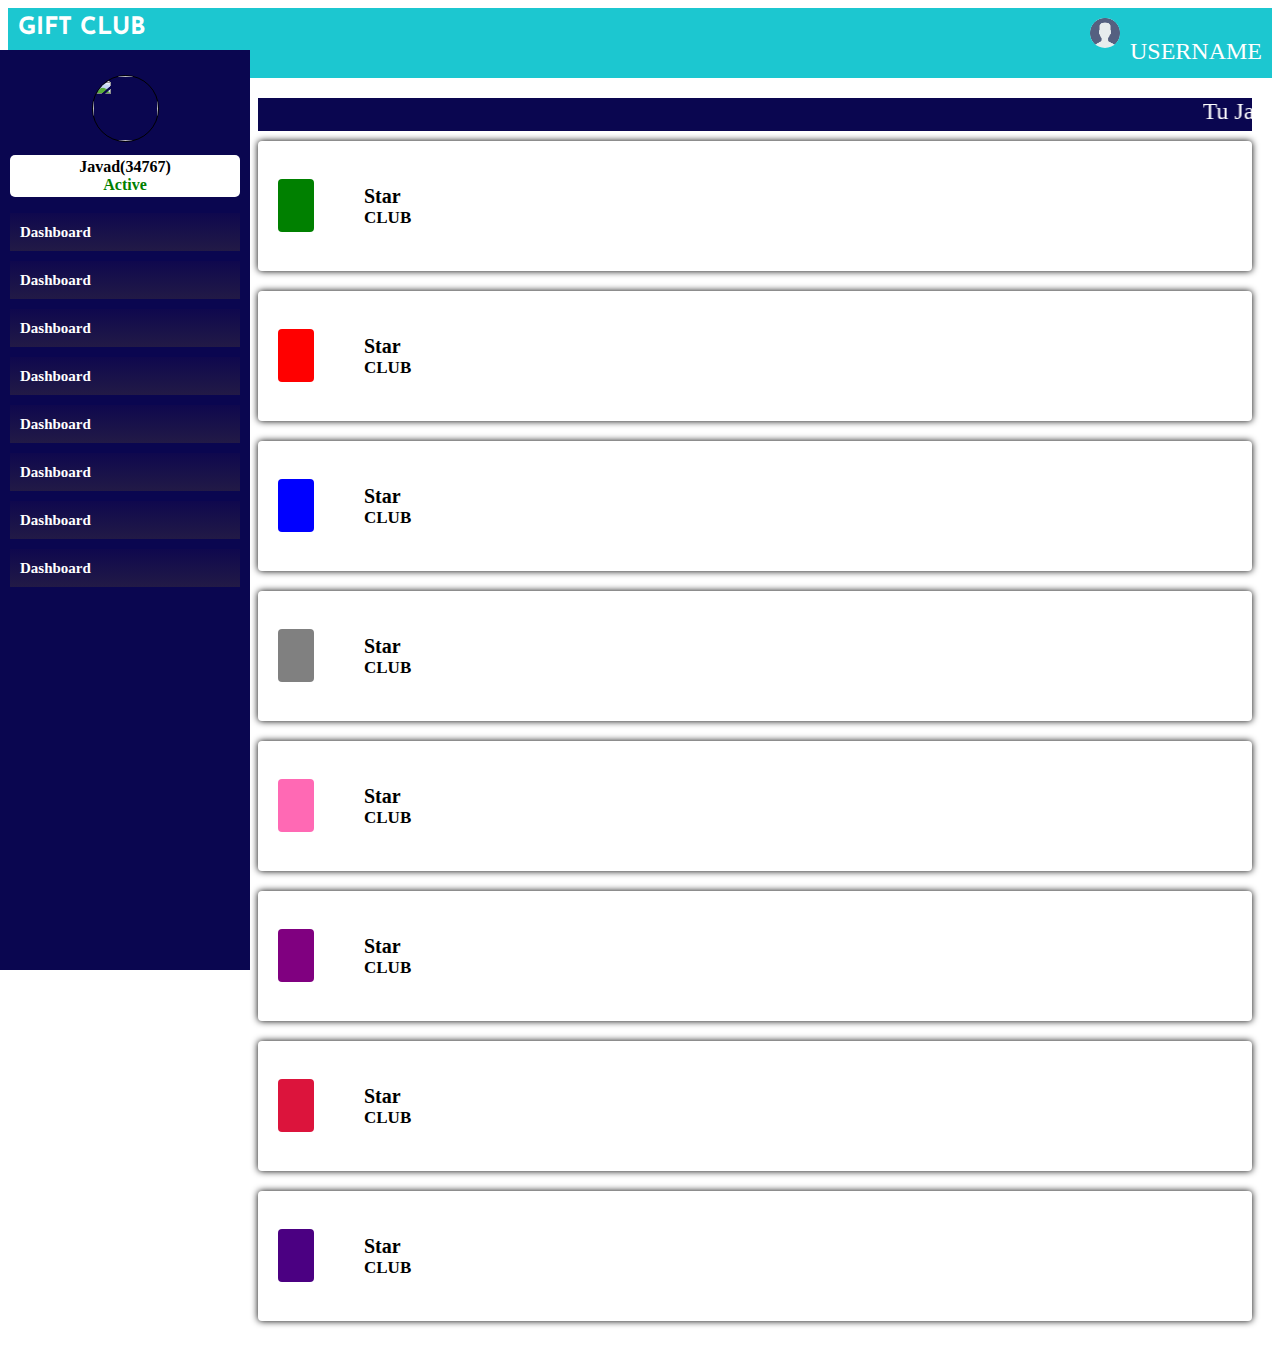
==== index.html @ c92a2e77 "'done'" ====
<!doctype html>
<html lang="en">

<head>
    <!-- Required meta tags -->
    <meta charset="utf-8">
    <meta name="viewport" content="width=device-width, initial-scale=1">

    <!-- Bootstrap CSS -->
    <link href="https://cdn.jsdelivr.net/npm/bootstrap@5.1.3/dist/css/bootstrap.min.css" rel="stylesheet" integrity="sha384-1BmE4kWBq78iYhFldvKuhfTAU6auU8tT94WrHftjDbrCEXSU1oBoqyl2QvZ6jIW3" crossorigin="anonymous">
    <link rel="stylesheet" href="css/style.css">
    <title>Hello, world!</title>
</head>

<body>


    <header>
        <div class="content_header">
            <div class="left_nav">
                <h2>GIFT CLUB</h2>

                <button class="menubtn clicknav"><i class="fa-solid fa-bars"></i></button>
            </div>

            <div class="right_nav">
                <div class="left_side_header">
                    <img src="[data-uri]"
                        alt="">
                    <h2>USERNAME</h2>
                </div>
            </div>
        </div>
    </header>




    <div class="dashboard_section">

        <div class="letest_news">
            <marquee behavior="scroll" direction="left">Tu Jaane Na [Slowed+Reverb]- Atif Aslam | Textaudio Lyrics</marquee>
        </div>
        <div class="row">
            <div class="col-md-3 col-sm-6 col-xs-12 ">
                <div class="box_column_data">
                    <div class="icon_side_data">
                        <i class="fa-solid fa-indian-rupee-sign" style="background-color: green;"></i>
                    </div>
                    <div class="data_side_data">
                        Star <span>
                            CLUB
                        </span>
                    </div>
                </div>
            </div>
            <div class="col-md-3 col-sm-6 col-xs-12 ">
                <div class="box_column_data">
                    <div class="icon_side_data">
                        <i class="fa-solid fa-indian-rupee-sign" style="background-color: red;"></i>
                    </div>
                    <div class="data_side_data">
                        Star <span>
                            CLUB
                        </span>
                    </div>
                </div>
            </div>
            <div class="col-md-3 col-sm-6 col-xs-12 ">
                <div class="box_column_data">
                    <div class="icon_side_data">
                        <i class="fa-solid fa-indian-rupee-sign" style="background-color: blue;"></i>
                    </div>
                    <div class="data_side_data">
                        Star <span>
                            CLUB
                        </span>
                    </div>
                </div>
            </div>
            <div class="col-md-3 col-sm-6 col-xs-12 ">
                <div class="box_column_data">
                    <div class="icon_side_data">
                        <i class="fa-solid fa-indian-rupee-sign" style="background-color: grey;"></i>
                    </div>
                    <div class="data_side_data">
                        Star <span>
                            CLUB
                        </span>
                    </div>
                </div>
            </div>
            <div class="col-md-3 col-sm-6 col-xs-12 ">
                <div class="box_column_data">
                    <div class="icon_side_data">
                        <i class="fa-solid fa-indian-rupee-sign" style="background-color: hotpink;"></i>
                    </div>
                    <div class="data_side_data">
                        Star <span>
                            CLUB
                        </span>
                    </div>
                </div>
            </div>
            <div class="col-md-3 col-sm-6 col-xs-12 ">
                <div class="box_column_data">
                    <div class="icon_side_data">
                        <i class="fa-solid fa-indian-rupee-sign" style="background-color: purple;"></i>
                    </div>
                    <div class="data_side_data">
                        Star <span>
                            CLUB
                        </span>
                    </div>
                </div>
            </div>
            <div class="col-md-3 col-sm-6 col-xs-12">
                <div class="box_column_data">
                    <div class="icon_side_data">
                        <i class="fa-solid fa-indian-rupee-sign" style="background-color: crimson;"></i>
                    </div>
                    <div class="data_side_data">
                        Star <span>
                            CLUB
                        </span>
                    </div>
                </div>
            </div>
            <div class="col-md-3 col-sm-6 col-xs-12 ">
                <div class="box_column_data">
                    <div class="icon_side_data">
                        <i class="fa-solid fa-indian-rupee-sign" style="background-color: indigo;"></i>
                    </div>
                    <div class="data_side_data">
                        Star <span>
                            CLUB
                        </span>
                    </div>
                </div>
            </div>


        </div>
    </div>


    <aside class="sidenav">
        <div class="top_section ">
            <center> <img src="https://happyindia200.live/dist/img/avatar6.png" alt="">
            </center>
            <div class="user_data_box">
                Javad(34767)
                <span>Active</span>
            </div>
        </div>

        <ul class="listnav">
            <li>
                <i class="fa-solid fa-gauge"></i> <a href="">Dashboard</a>
            </li>
            <li>
                <i class="fa-solid fa-gauge"></i> <a href="">Dashboard</a>
            </li>
            <li>
                <i class="fa-solid fa-gauge"></i> <a href="">Dashboard</a>
            </li>
            <li>
                <i class="fa-solid fa-gauge"></i> <a href="">Dashboard</a>
            </li>
            <li>
                <i class="fa-solid fa-gauge"></i> <a href="">Dashboard</a>
            </li>
            <li>
                <i class="fa-solid fa-gauge"></i> <a href="">Dashboard</a>
            </li>

            <li>
                <i class="fa-solid fa-gauge"></i> <a href="">Dashboard</a>
            </li>
            <li>
                <i class="fa-solid fa-gauge"></i> <a href="">Dashboard</a>
            </li>


        </ul>
    </aside>






    <script src="https://ajax.googleapis.com/ajax/libs/jquery/3.5.1/jquery.min.js"></script>

    <script>
        $(document).ready(function() {
            $(".clicknav").click(function() {
                $(".sidenav").toggle();
            })
        })
    </script>
    <script src="https://kit.fontawesome.com/5d41f2317e.js " crossorigin="anonymous "></script>
    <script src="https://cdn.jsdelivr.net/npm/bootstrap@5.1.3/dist/js/bootstrap.bundle.min.js" integrity="sha384-ka7Sk0Gln4gmtz2MlQnikT1wXgYsOg+OMhuP+IlRH9sENBO0LRn5q+8nbTov4+1p" crossorigin="anonymous"></script>
</body>

</html>
---- css/style.css ----
@import url('https://fonts.googleapis.com/css2?family=IBM+Plex+Sans+Thai+Looped:wght@300;400&family=Josefin+Sans:ital,wght@1,300&family=Kanit:ital,wght@0,500;0,700;1,400&family=Montserrat:wght@600&family=Oswald:wght@400;500&family=PT+Sans&family=Russo+One&family=Source+Sans+Pro:ital@1&family=Ubuntu:ital@1&family=Varela+Round&display=swap');
header {
    background-color: #1cc7d0;
    padding: 10px;
    height: 50px;
    overflow: hidden;
}

.left_nav>h2 {
    margin-top: 0;
    color: white;
    font-family: 'Josefin Sans', sans-serif;
    font-weight: 900;
    margin-top: -2px;
}

.content_header {}

.menubtn {
    background: transparent;
    border: none;
    color: white;
    font-weight: bold;
    margin-top: -20px;
    font-size: 28px;
    margin-left: 30px;
}

.left_side_header {
    display: flex;
    float: right;
}

.left_side_header>img {
    width: 30px;
    height: 30px;
    border-radius: 50%;
}

.left_side_header>h2 {
    font-weight: 400;
    font-size: 24px;
    color: white;
    margin-left: 10px;
}

.left_nav {
    display: inline-flex;
}

.right_nav {
    display: flex;
    float: right;
}

aside {
    background-color: #0a0650;
    width: 230px;
    position: absolute;
    left: 0;
    top: 0;
    min-height: 100vh;
    margin-top: 50px;
    padding: 10px;
}

.top_section>center>img {
    border-radius: 50%;
    width: 65px;
    height: 65px;
    border: 1px solid;
}

.top_section {
    margin-top: 15px;
}

.user_data_box {
    background-color: white;
    text-align: center;
    margin-top: 10px;
    border-radius: 5px;
    padding: 3px;
    font-weight: 800;
}

.user_data_box>span {
    display: block;
    color: green;
}

.listnav {
    padding-left: 0;
    list-style: none;
    margin-bottom: 0;
}

.listnav>li {
    padding: 10px;
    background: linear-gradient(#0f084e, #221a46);
    margin-top: 10px;
}

.listnav>li>a {
    font-size: 15px;
    color: white;
    text-decoration: none;
    font-weight: 700;
}

.listnav>li {
    color: white;
}

.dashboard_section {
    background-image: url('https://happyindia200.live/dist/img/back.png');
    min-height: 100vh;
    background-repeat: no-repeat;
    background-size: cover;
    margin-left: 230px;
    padding: 20px;
}

.box_column_data {
    display: flex;
    background-color: white;
    box-shadow: 0px 0px 7px 0px black;
    min-height: 90px;
    border-radius: 4px;
    padding: 20px;
    align-items: center;
    margin-bottom: 20px;
}

.icon_side_data>i {
    padding: 18px;
    border-radius: 4px;
    color: white;
}

.data_side_data {
    margin-left: 50px;
    font-size: 20px;
    font-weight: 800;
}

.data_side_data>span {
    display: block;
    font-size: 17px;
    font-weight: 600;
}

.letest_news {
    background-color: #0a0650;
    padding: 7;
    margin-bottom: 10px;
    color: white;
    font-size: 24px;
}

.clicknav {
    display: none;
}

@media(max-width:514px) {
    .clicknav {
        display: block;
    }
    .sidenav {
        display: none;
        position: fixed;
        left: 0;
        top: 10;
    }
    .dashboard_section {
        margin-left: 0;
    }
    header {
        position: fixed;
        top: 0;
        width: 100%;
    }
    .listnav {
        overflow-y: auto;
        height: 300px;
    }
    .left_nav {
        display: unset;
    }
    .letest_news {
        margin-top: 38px;
    }
    .left_nav>h2 {
        display: inline;
    }
    .clicknav {
        display: block;
        float: right;
        margin-top: -9px;
    }
    .right_nav {
        display: none;
        float: right;
    }
    aside {
        width: 100%;
    }
    .dashboard_section {
        padding: 10px;
        padding-top: 25px;
    }
}
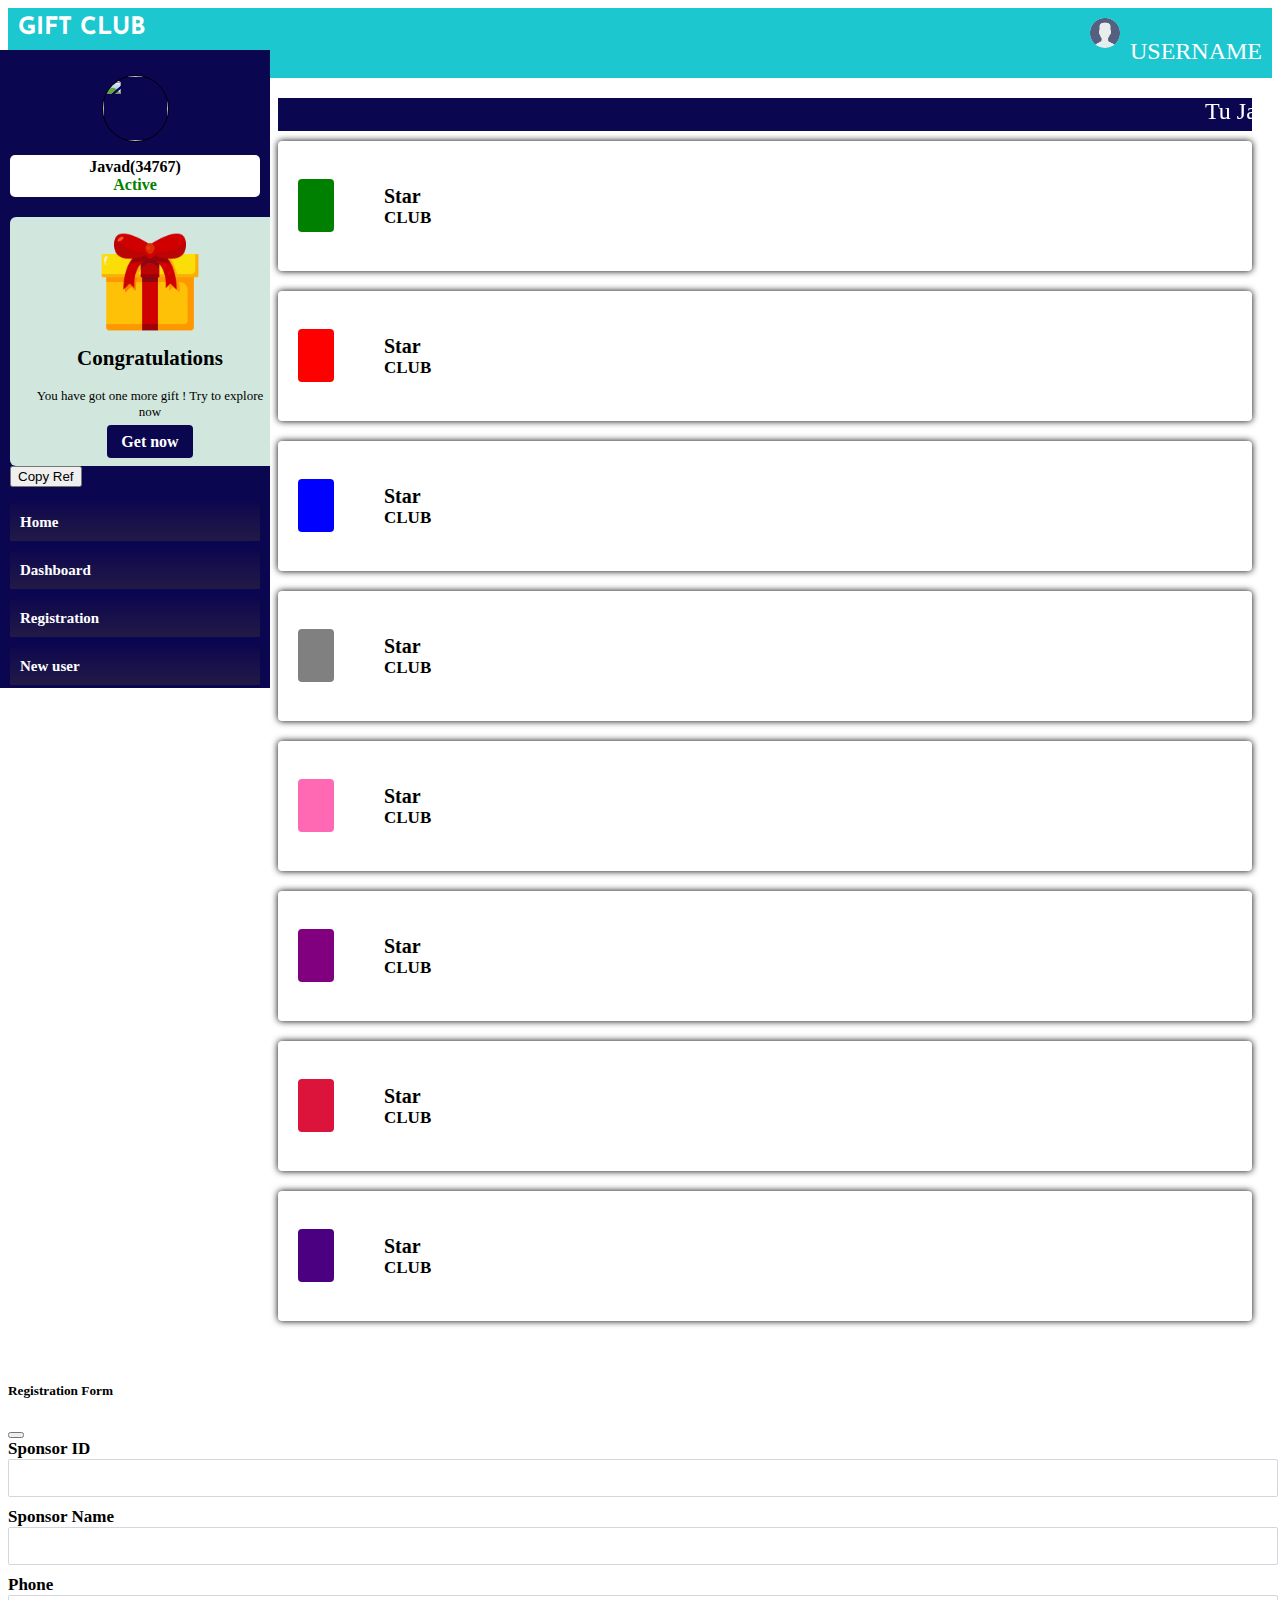
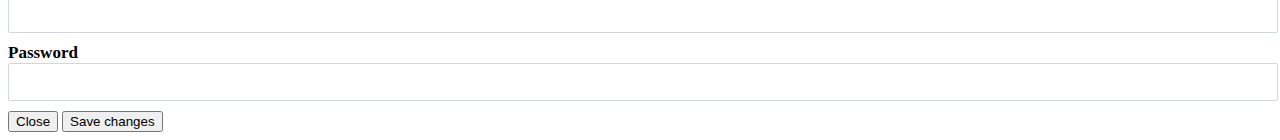
==== commit 0cf6ef24: "'done'" ====
--- a/index.html
+++ b/index.html
@@ -42,6 +42,7 @@
             <marquee behavior="scroll" direction="left">Tu Jaane Na [Slowed+Reverb]- Atif Aslam | Textaudio Lyrics</marquee>
         </div>
         <div class="row">
+
             <div class="col-md-3 col-sm-6 col-xs-12 ">
                 <div class="box_column_data">
                     <div class="icon_side_data">
@@ -49,8 +50,8 @@
                     </div>
                     <div class="data_side_data">
                         Star <span>
-                            CLUB
-                        </span>
+                                CLUB
+                            </span>
                     </div>
                 </div>
             </div>
@@ -61,8 +62,8 @@
                     </div>
                     <div class="data_side_data">
                         Star <span>
-                            CLUB
-                        </span>
+                                CLUB
+                            </span>
                     </div>
                 </div>
             </div>
@@ -73,8 +74,8 @@
                     </div>
                     <div class="data_side_data">
                         Star <span>
-                            CLUB
-                        </span>
+                                CLUB
+                            </span>
                     </div>
                 </div>
             </div>
@@ -85,8 +86,8 @@
                     </div>
                     <div class="data_side_data">
                         Star <span>
-                            CLUB
-                        </span>
+                                CLUB
+                            </span>
                     </div>
                 </div>
             </div>
@@ -97,8 +98,8 @@
                     </div>
                     <div class="data_side_data">
                         Star <span>
-                            CLUB
-                        </span>
+                                CLUB
+                            </span>
                     </div>
                 </div>
             </div>
@@ -109,8 +110,8 @@
                     </div>
                     <div class="data_side_data">
                         Star <span>
-                            CLUB
-                        </span>
+                                CLUB
+                            </span>
                     </div>
                 </div>
             </div>
@@ -121,8 +122,8 @@
                     </div>
                     <div class="data_side_data">
                         Star <span>
-                            CLUB
-                        </span>
+                                CLUB
+                            </span>
                     </div>
                 </div>
             </div>
@@ -133,14 +134,15 @@
                     </div>
                     <div class="data_side_data">
                         Star <span>
-                            CLUB
-                        </span>
-                    </div>
-                </div>
-            </div>
-
-
-        </div>
+                                CLUB
+                            </span>
+                    </div>
+                </div>
+            </div>
+        </div>
+
+
+    </div>
     </div>
 
 
@@ -154,32 +156,52 @@
             </div>
         </div>
 
+        <div class="gift_box">
+            <center>
+                <div class="content_gift">
+                    <img src="css/gift.png" alt="">
+                    <h2>Congratulations</h2>
+                    <p>You have got one more gift ! Try to explore now</p>
+                    <a class="getgift showgift" type="button">Get now</a>
+                </div>
+            </center>
+        </div>
+
+
+        <button class="btn btn-success w-100 mt-2" onclick="myFunction()">Copy Ref</button>
+
+
         <ul class="listnav">
-            <li>
-                <i class="fa-solid fa-gauge"></i> <a href="">Dashboard</a>
-            </li>
-            <li>
-                <i class="fa-solid fa-gauge"></i> <a href="">Dashboard</a>
-            </li>
-            <li>
-                <i class="fa-solid fa-gauge"></i> <a href="">Dashboard</a>
-            </li>
-            <li>
-                <i class="fa-solid fa-gauge"></i> <a href="">Dashboard</a>
-            </li>
-            <li>
-                <i class="fa-solid fa-gauge"></i> <a href="">Dashboard</a>
-            </li>
-            <li>
-                <i class="fa-solid fa-gauge"></i> <a href="">Dashboard</a>
-            </li>
-
-            <li>
-                <i class="fa-solid fa-gauge"></i> <a href="">Dashboard</a>
-            </li>
-            <li>
-                <i class="fa-solid fa-gauge"></i> <a href="">Dashboard</a>
-            </li>
+
+            <li>
+                <i class="fa-solid fa-house"></i> <a href="home.html">Home</a>
+            </li>
+
+            <li>
+                <i class="fa-solid fa-gauge"></i> <a href="index.html">Dashboard</a>
+            </li>
+
+            <li data-bs-toggle="modal" data-bs-target="#exampleModal">
+                <i class="fa-solid fa-square-pen"></i> <a type="button">Registration</a>
+            </li>
+
+            <li>
+                <i class="fa-solid fa-user-plus"></i> <a href="add_user.html">New user</a>
+            </li>
+            <li>
+                <i class="fa-solid fa-gift"></i> <a href="gift.html">My Gift</a>
+            </li>
+            <li>
+                <i class="fa-solid fa-user-group"></i> <a href="team.html">My Team</a>
+            </li>
+            <li>
+                <i class="fa-solid fa-question"></i> <a href="">Info</a>
+            </li>
+
+            <li>
+                <i class="fa-solid fa-right-from-bracket"></i> <a href="?logout">Logout</a>
+            </li>
+
 
 
         </ul>
@@ -189,13 +211,113 @@
 
 
 
+    <div class="gift_modal_">
+        <div class="gift_modal_wrapper">
+
+
+            <video id="vodeogift" src="scartch_ads/online-class-malayalam-vine-arun-pradeep.mp4" width="100%" height="450" autoplay controls>
+                 
+            </video>
+        </div>
+    </div>
+
+
+    <div class="secon_ads" style="background-image: url('4M57.gif');">
+        <div class="second_ads_wapper">
+            <div class="tropy_center">
+                <img src="trophy.png" width="100px" height="100px" alt="">
+            </div>
+            <div class="right_side_gift">
+                <h2>Congratulations</h2>
+                <span>You have won the Iphone 13 Pro</span><br>
+                <a href class="btn btn-success mt-3">Click to continue</a>
+            </div>
+        </div>
+    </div>
+
+    <!-- Modal -->
+    <div class="modal fade" id="exampleModal" tabindex="-1" aria-labelledby="exampleModalLabel" aria-hidden="true">
+        <div class="modal-dialog  modal-dialog-centered">
+            <div class="modal-content">
+                <div class="modal-header">
+                    <h5 class="modal-title" id="exampleModalLabel">Registration Form</h5>
+                    <button type="button" class="btn-close" data-bs-dismiss="modal" aria-label="Close"></button>
+                </div>
+                <div class="modal-body">
+                    <div class="row">
+                        <div class="col-md-12">
+                            <div class="form_group">
+                                <label for="">Sponsor ID</label>
+                                <input type="text" name="" id="">
+                            </div>
+                        </div>
+                        <div class="col-md-12">
+                            <div class="form_group">
+                                <label for="">Sponsor Name</label>
+                                <input type="text" name="" id="">
+                            </div>
+                        </div>
+                        <div class="col-md-12">
+                            <div class="form_group">
+                                <label for="">Phone</label>
+                                <input type="text" name="" id="">
+                            </div>
+                        </div>
+                        <div class="col-md-12">
+                            <div class="form_group">
+                                <label for="">Password</label>
+                                <input type="text" name="" id="">
+                            </div>
+                        </div>
+                    </div>
+                    <button type="button" class="btn btn-secondary" data-bs-dismiss="modal">Close</button>
+                    <button type="button" class="btn btn-primary">Save changes</button>
+
+                </div>
+
+            </div>
+        </div>
+    </div>
 
     <script src="https://ajax.googleapis.com/ajax/libs/jquery/3.5.1/jquery.min.js"></script>
 
+
+    <div style="display: none;" id="rfid">
+        refidsdfdfsdfsdfdf
+    </div>
     <script>
+        function myFunction() {
+            const str = document.getElementById('rfid').innerText
+            const el = document.createElement('textarea')
+            el.value = str
+            el.setAttribute('readonly', '')
+            el.style.position = 'absolute'
+            el.style.left = '-9999px'
+            document.body.appendChild(el)
+            el.select()
+            document.execCommand('copy')
+            document.body.removeChild(el)
+        }
+
+        var aud = document.getElementById("vodeogift");
+        aud.onended = function() {
+            $(document).ready(function() {
+                $(".gift_modal_").css("display", "none")
+                $(".secon_ads").css("display", "flex")
+
+            })
+        };
+
+
         $(document).ready(function() {
+
+            $("#vodeogift").a
             $(".clicknav").click(function() {
                 $(".sidenav").toggle();
+            })
+
+            $(".showgift").click(function() {
+                $(".gift_modal_").css("display", "flex")
             })
         })
     </script>
--- a/css/style.css
+++ b/css/style.css
@@ -55,13 +55,15 @@
 
 aside {
     background-color: #0a0650;
-    width: 230px;
+    width: 250px;
     position: absolute;
     left: 0;
     top: 0;
-    min-height: 100vh;
+    min-height: 500px;
     margin-top: 50px;
     padding: 10px;
+    overflow-x: auto;
+    height: 618px;
 }
 
 .top_section>center>img {
@@ -117,7 +119,7 @@
     min-height: 100vh;
     background-repeat: no-repeat;
     background-size: cover;
-    margin-left: 230px;
+    margin-left: 250px;
     padding: 20px;
 }
 
@@ -181,8 +183,7 @@
         width: 100%;
     }
     .listnav {
-        overflow-y: auto;
-        height: 300px;
+        height: 457px;
     }
     .left_nav {
         display: unset;
@@ -204,9 +205,207 @@
     }
     aside {
         width: 100%;
+        overflow-x: auto;
+        height: 300px;
     }
     .dashboard_section {
         padding: 10px;
         padding-top: 25px;
     }
+}
+
+.gift_box {
+    background-color: #d1e7dd;
+    min-height: 180px;
+    width: 100%;
+    margin-top: 20px;
+    border-radius: 6px;
+    padding: 15px;
+}
+
+.content_gift>img {
+    height: 100px;
+    width: 100px;
+}
+
+.content_gift>h2 {
+    font-size: 21px;
+    margin-top: 10px;
+}
+
+.content_gift>p {
+    font-size: 13px;
+}
+
+.getgift {
+    background-color: #0a0650;
+    padding: 8px;
+    padding-left: 14px;
+    padding-right: 14px;
+    border-radius: 4px;
+    text-decoration: none;
+    color: white;
+    font-weight: 600;
+}
+
+.getgift:hover {
+    color: white;
+}
+
+.gift_modal_ {
+    position: fixed;
+    display: none;
+    width: 100%;
+    height: 100vh;
+    justify-content: center;
+    align-items: center;
+    top: 0;
+    background-color: rgba(0, 0, 0, 0.7);
+}
+
+.secon_ads {
+    position: fixed;
+    display: none;
+    width: 100%;
+    height: 100vh;
+    justify-content: center;
+    align-items: center;
+    top: 0;
+    background-color: rgba(0, 0, 0, 0.7);
+}
+
+.gift_modal_wrapper {
+    background-color: white;
+    height: 450px;
+    border-radius: 6px;
+    width: 550px;
+}
+
+.second_ads_wapper {
+    display: flex;
+    background-color: white;
+    border-radius: 6px;
+    padding: 30px;
+}
+
+.form_group {
+    margin-bottom: 10px;
+}
+
+.form_group>label {
+    color: black;
+    font-size: 17px;
+    font-weight: 600;
+}
+
+.form_group>input {
+    border-color: #d2d6de;
+    width: 100%;
+    height: 34px;
+    color: #555;
+    border: 1px solid #d2d6de;
+    border-radius: 2px;
+    outline: none;
+}
+
+.back_ground {
+    background-color: white;
+    padding: 15px;
+    border-radius: 4px;
+}
+
+td {
+    width: 118px;
+    padding: 8px;
+    background: linear-gradient(0deg, #e8ecf4 20%, #d2d9e9 50%);
+}
+
+table {
+    clear: both;
+    margin-top: 6px !important;
+    margin-bottom: 6px !important;
+    max-width: none !important;
+    border-collapse: separate !important;
+    border: 1px solid #f4f4f4;
+    width: 100%;
+}
+
+tr {
+    background-color: #f9f9f9;
+}
+
+.overflow_table {
+    overflow: auto;
+}
+
+.login {
+    display: flex;
+    justify-content: center;
+    align-items: center;
+    height: 100vh;
+    width: 100%;
+    background-color: #e5e6f1;
+    padding: 30px;
+}
+
+.loggin_wrapper {
+    background-color: white;
+    width: 400px;
+    box-shadow: 0 0 4px rgb(0 0 0 / 14%), 0 4px 8px rgb(0 0 0 / 6%);
+    padding: 20px;
+    padding-bottom: 25px;
+}
+
+.loggin_wrapper>h4 {
+    font-weight: 400;
+    text-align: center;
+}
+
+.validate_input>input {
+    font-size: 15px;
+    line-height: 1.5;
+    color: #24214c;
+    display: block;
+    width: 100%;
+    background: #fff;
+    height: 45px;
+    padding: 10px;
+    border-radius: 3px;
+    border: 1px solid #d3d3e0;
+    outline: none;
+    margin-top: 20px;
+}
+
+.validate_input {
+    position: relative;
+    width: 100%;
+    z-index: 1;
+    margin-bottom: 10px;
+}
+
+.forget {
+    text-decoration: none;
+}
+
+.loginbtn {
+    width: 100%;
+    padding: 10px;
+    outline: none;
+    border-radius: 2px;
+    border: none;
+    color: white;
+    margin-top: 20px;
+    font-weight: 500;
+    text-transform: uppercase;
+}
+
+.tropy_center {
+    display: inline-flex;
+    align-items: center;
+    justify-self: center;
+}
+
+.right_side_gift {
+    float: right;
+    margin-left: 30px;
 }